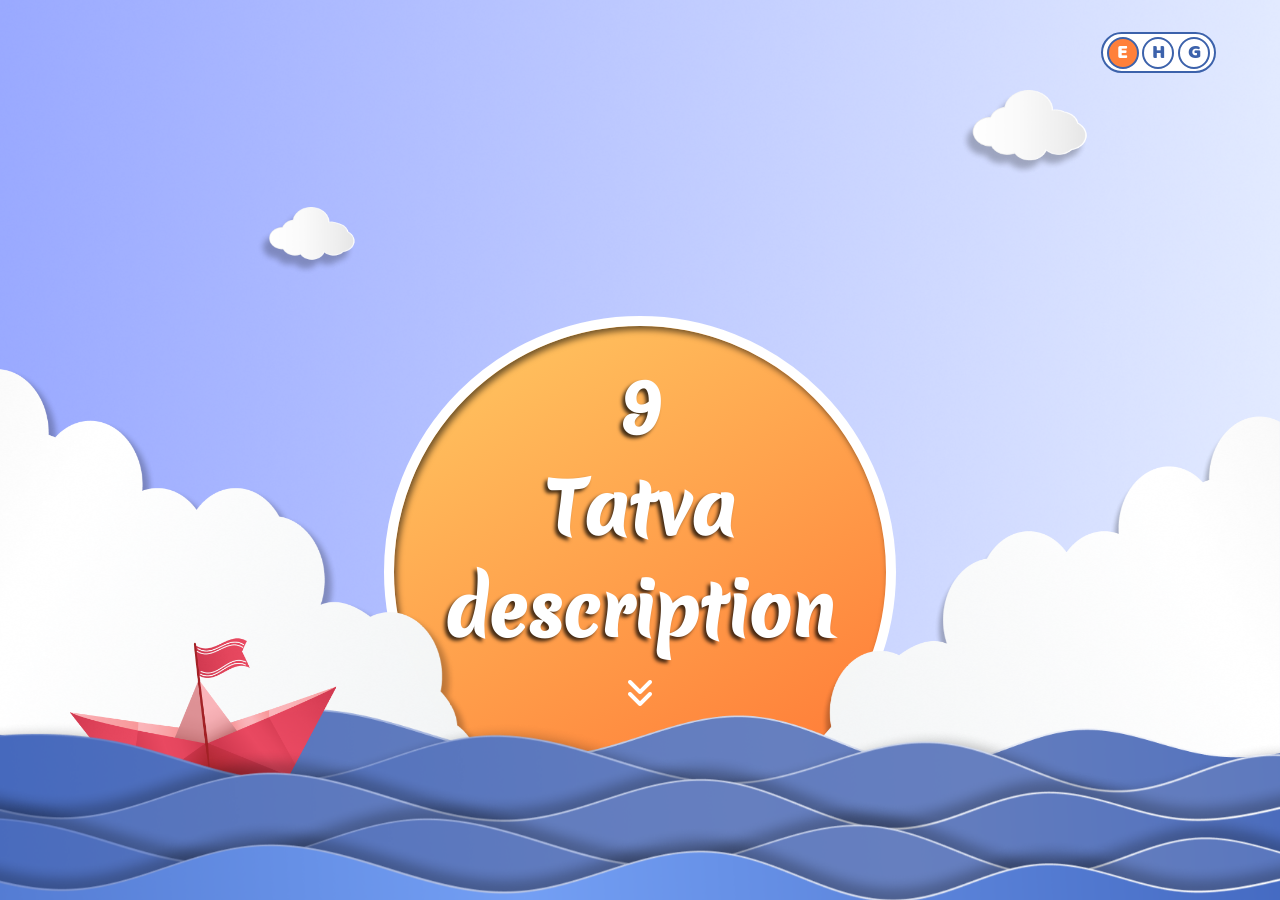
==== index.html @ 51f90705 "." ====
<!doctype html lang="en">
  <head>
    <meta charset="UTF-8" />
    <meta name="viewport" content="width=device-width, initial-scale=1.0" />
    <title data-lang-key="title-1"></title>
    <link rel="stylesheet" href="./assets/css/style.css" />
    <link
      rel="stylesheet"
      href="https://cdnjs.cloudflare.com/ajax/libs/font-awesome/6.5.1/css/all.min.css"
    />
  </head>

  <style>
    .bottom-layer {
      position: fixed;
      width: 100%;
      height: 15vw;
      bottom: -2vw;
      overflow: visible;
      z-index: 99999;
    }

    .wave-1 {
      position: absolute;
      width: 100vw;
      top: -2vw;

      left: -22vw;
      animation: waveMoveLeftRight 2s ease-in-out infinite alternate;
    }

    .wave-2 {
      position: absolute;
      width: 100%;
      right: 25vw;
      animation: waveMoveRightLeft 2s ease-in-out infinite alternate;
    }

    .wave-1 img,
    .wave-2 img {
      width: 150vw;
      object-fit: cover;
      display: block;
    }

    @keyframes waveMoveLeftRight {
      from {
        transform: translateX(0) translateY(0);
      }

      to {
        transform: translateX(-4vw) translateY(-0.8vw);
      }
    }

    @keyframes waveMoveRightLeft {
      from {
        transform: translateX(0) translateY(-0.8vw);
      }

      to {
        transform: translateX(4vw) translateY(0);
      }
    }

    .page-title {
      position: absolute;
      bottom: 8%!important;
      left: 50%;

      width: 40vw;
      height: 40vw;
      border-radius: 50%;
      border: 0.8vw solid white;
      text-align: center;
      transition: opacity 3s ease;
      transform: translateX(-50%);
      background: linear-gradient(150deg, #ffc15e 10%, #ff7433 100%);
      box-shadow: inset 0.2vw 0.3vw 0.5vw rgba(3, 3, 3, 0.566);
      display: flex;
      justify-content: center;
      align-items: center;
      text-align: center;
    }

    .page-title span {
      width: 80%;
      margin-bottom: 10vw;
      font-size: 5.5vw;
      text-align: center;
      color: white;
      font-family: "MeriendaOne";
      display: block;
      font-weight: bolder !important;
      text-shadow: -0.2vw 0.2vw 0.3vw rgba(0, 0, 0, 0.737);
    }

    .title {
      position: absolute;
      top: 2%;
      left: 50%;
      transform: translateX(-50%);
      width: 28vw;
      height: 4vw;
      font-size: 2.2vw;
      color: #4065bd;
      border: 0.2vw solid white;
      background-color: #f2f6ff;
      border-radius: 3vw;
      text-shadow: -0.1vw 0.2vw 0.1vw #4066bd50;
      text-align: center;
      display: none;
      justify-content: center;
      font-family: "MeriendaOne";
      padding: 0.2vw 0.5vw;
      align-items: center;
      line-height: 1;
      z-index: 1000;
    }

    @keyframes leftCloudCome {
      0% {
        transform: translateX(-120%);
      }

      100% {
        transform: translateX(0);
      }
    }

    @keyframes rightCloudCome {
      0% {
        transform: translateX(120%);
      }

      100% {
        transform: translateX(0);
      }
    }

    .boat {
      position: absolute;
      top: -55%;
      width: 22vw;
      left: 5%;
      transform: rotate(0deg);
    }

    .boat img {
      width: 100%;
      display: block;
      object-fit: contain;
    }

    .cloud {
      width: 42vw;
      position: fixed;
    }

    .cloud img,
    .small-cloud img {
      width: 100%;
      display: block;
      object-fit: contain;
    }

    .left-cloud {
      left: 0%;
      bottom: 5%;
      transform: translateX(-120%);
      animation: leftCloudCome 1s ease forwards;
    }

    .right-cloud {
      right: 0%;
      bottom: 5%;
      transform: translateX(120%);
      animation: rightCloudCome 1s ease forwards;
    }

    @keyframes leftCloudCome {
      0% {
        transform: translateX(-120%);
      }

      100% {
        transform: translateX(0);
      }
    }

    @keyframes rightCloudCome {
      0% {
        transform: translateX(120%);
      }

      100% {
        transform: translateX(0);
      }
    }

    .small-cloud {
      width: 10vw;
      position: absolute;
      z-index: 99999;
    }

    .small-left {
      left: 20%;
      top: 23%;
    }

    .small-left img {
      width: 78%;
    }

    .small-right {
      left: 75%;
      top: 10%;
    }

    button {
      background-color: red;
      position: absolute;
      border: none;
      background-color: transparent;
      left: 50%;
      transform: translateX(-50%);
      bottom: 15vw;
      z-index: 99999;
      animation: smoothPop 1.6s ease-in-out infinite;
      transform-origin: center;
      pointer-events: auto;
      cursor: pointer;
    }

    button i {
      font-size: 2.5vw;
      color: white !important;
      transform: scale(1);
      pointer-events: auto;
    }

    button:hover i {
      transform: scale(1.05);
    }

    @keyframes smoothPop {
      0% {
        transform: scale(1);
      }

      50% {
        transform: scale(1.12);
      }

      100% {
        transform: scale(1);
      }
    }

    .left-cloud,
    .right-cloud,
    .bottom-layer,
    .page-title,
    .page-title span,
    .page-title button,
    .title,
    .topics {
      transition: all 1.2s ease-in-out;
    }

    .page-open .left-cloud {
      left: -23vw;
      bottom: 5%!important;
    }

    .page-open .right-cloud {
      right: -23vw;
      bottom: 5%!important;
    }

    .page-open .bottom-layer {
      bottom: -10vw;
    }

    .page-open .page-title {
      bottom: 1vw!important;
      width: 80vw;
      height: 44vw;
      border-radius: 12vw;
    }

    .page-open .page-title > span,
    .page-open > button {
      opacity: 0;
      pointer-events: none;
    }

    .home-btn {
      opacity: 0;
      transition: opacity 0.5s ease;
    }

    .page-open .home-btn {
      opacity: 1;
    }

    .page-open .title {
      display: flex;
      animation: titleComeDown 1s ease forwards;
    }

    .page-open .topics {
      display: flex;
      opacity: 1;
    }

    @keyframes titleComeDown {
      from {
        transform: translate(-50%, -8vw);
        opacity: 0;
      }

      to {
        transform: translate(-50%, 0);
        opacity: 1;
      }
    }
  </style>

  <body>
    <a class="home-button home-btn" href="index.html">
      <img src="./assets/images/home-btn.png" alt="" />
    </a>
    <button>
      <i class="fa-solid fa-angles-down"></i>
    </button>
    <div class="title" data-lang-key="title-1"></div>
    <div class="page-title">
      <span data-lang-key="title"></span>

      <div class="topics">
        <!-- row -1 -->
        <div class="row row-1">
          <div class="col col-1">
            <img src="./assets/images/topic-box.png" alt="" />
            <span class="num" data-lang-key="num.1"></span>
            <span class="text" data-lang-key="topic-1"></span>
          </div>
          <div class="col col-2">
            <img src="./assets/images/topic-box.png" alt="" />
            <span class="num" data-lang-key="num.2"></span>
            <span class="text" data-lang-key="topic-2"></span>
          </div>
        </div>
        <!-- row-2 -->
        <div class="row row-2">
          <div class="col col-1">
            <img src="./assets/images/topic-box.png" alt="" />
            <span class="text" data-lang-key="topic-3"></span>
            <span class="num" data-lang-key="num.3"></span>
          </div>
          <div class="col col-2">
            <img src="./assets/images/topic-box.png" alt="" />
            <span class="text" data-lang-key="topic-4"></span>
            <span class="num" data-lang-key="num.4"></span>
          </div>
          <div class="col col-3">
            <img src="./assets/images/topic-box.png" alt="" />
            <span class="text" data-lang-key="topic-5"></span>
            <span class="num" data-lang-key="num.5"></span>
          </div>
          <div class="col col-4">
            <img src="./assets/images/topic-box.png" alt="" />
            <span class="text" data-lang-key="topic-6"></span>
            <span class="num" data-lang-key="num.6"></span>
          </div>
          <div class="col col-5">
            <img src="./assets/images/topic-box.png" alt="" />
            <span class="text" data-lang-key="topic-7"></span>
            <span class="num" data-lang-key="num.7"></span>
          </div>
        </div>
        <!-- row-3 -->
        <div class="row row-3">
          <div class="col col-1">
            <img src="./assets/images/topic-box.png" alt="" />
            <span class="text" data-lang-key="topic-8"></span>
            <span class="num" data-lang-key="num.9"></span>
          </div>
          <div class="col col-2">
            <img src="./assets/images/topic-box.png" alt="" />
            <span class="text" data-lang-key="topic-9"></span>
            <span class="num" data-lang-key="num.9"></span>
          </div>
        </div>
      </div>
    </div>
    <!-- nav-container -->
    <div class="language-container">
      <div class="english active">E</div>
      <div class="hindi">H</div>
      <div class="gujrati">G</div>
    </div>

    <div class="cloud left-cloud">
      <img src="./assets/images/left-cloud.png" alt="" />
    </div>
    <div class="cloud right-cloud">
      <img src="./assets/images/right-cloud.png" alt="" />
    </div>

    <div class="small-cloud small-left">
      <img src="./assets/images/left-small-cloud.png" alt="" />
    </div>
    <div class="small-cloud small-right">
      <img src="./assets/images/right-small-cloud.png" alt="" />
    </div>
    <div class="bottom-layer">
      <div class="waves wave-1">
        <img src="./assets/images/wave1.png" alt="" />
      </div>
      <div class="boat">
        <img src="./assets/images/boat.png" alt="" />
      </div>
      <div class="waves wave-2">
        <img src="./assets/images/wave2.png" alt="" />
      </div>
    </div>

    <script src="./assets/js/app.js"></script>
    <script>
      const topicCols = document.querySelectorAll(".topics .col");

      topicCols.forEach((col, index) => {
        col.addEventListener("click", () => {
          window.location.href = `tatva.html?slide=${index}`;
        });
      });
      const openBtn = document.querySelector("body > button");

      openBtn.addEventListener("click", () => {
        document.body.classList.add("page-open");

        setTimeout(() => {
          openBtn.style.display = "none";
          document.querySelector(".page-title > span").style.display = "none";
        }, 1200);
      });
    </script>
  </body>
</doctype>
---- assets/css/style.css ----
@font-face {
  font-family: "BalooRegular";
  src: url("../../fonts/Baloo Regular 400.ttf") format("truetype");
  font-weight: 400;
  font-style: normal;
  font-display: swap;
}
  
@font-face {
  font-family: "MeriendaOne";
  src: url("../../fonts/MeriendaOne-Regular.ttf") format("truetype");
  font-weight: 400;
  font-style: normal;
}

@font-face {
  font-family: "YesevaOne";
  src: url("../../fonts/YesevaOne-Regular.ttf") format("truetype");
  font-weight: 400;
  font-style: normal;
  font-display: swap;
}


@font-face {
  font-family: "NotoSansGujaratiBold";
  src: url("../../fonts/NotoSansGujarati-Bold.ttf") format("truetype");
  font-weight: 700;
  font-style: normal;
  font-display: swap;
}

@font-face {
  font-family: "NotoSansGujaratiRegular";
  src: url("../../fonts/NotoSansGujarati-Regular.ttf") format("truetype");
  font-weight: 400;
  font-style: normal;
  font-display: swap;
}



*,
*::before,
*::after {
  box-sizing: border-box;
  margin: 0;
  padding: 0;
}

html,
body {
  margin: 0;
  padding: 0;
  width: 100%;
  height: 100%;
}

body {
  width: 100vw !important;
  height: 100%;
  background-image: url("../images/bg-image.png");
  background-size: cover;
  background-repeat: no-repeat;
  background-position: center;
  background-attachment: fixed;
  overflow-x: hidden;
  opacity: 1;
  transition: opacity 0.5s ease;
}

.home-btn {
  position: fixed;
  top: 2.5vw;
  left: 4%;
  width: 3.5vw;
  z-index: 1000;
  transition: transform 0.2s ease;
  cursor: pointer;
}

.home-btn:hover {
  transform: scale(1.15);
}

.home-btn img {
  width: 100%;
  display: block;
}



.language-container {
  position: fixed;
  top: 2.5vw;
  right: 5%;
  display: flex;
  width: 9vw;
  padding: 0.2vw 0.3vw;
  height: auto;
  justify-content: space-between;
  align-items: center;
  font-family: "BalooRegular";
  border: 0.2vw solid #3C62AB;
  background-color: #FFFFFF;
  border-radius: 50vw;
  pointer-events: auto;
  z-index: 1000;
}

.language-container div {
  width: 2.5vw;
  height: 2.5vw;
  font-size: 1.6vw;
  text-align: center;
  border: 0.2vw solid #3C62AB;
  background: transparent !important;
  color: #3C62AB;
  cursor: pointer;
  display: flex;
  justify-content: center;
  align-items: center;
  border-radius: 50%;
  font-family: "BalooRegular", sans-serif;
}

.language-container div:hover {
  background-color: #FF803A !important;
  color: #FFFFFF;
}

.language-container div.active {
  background-color: #FF803A !important;
  color: white;
}

.topics {
  width: 100%;
  height: 100%;
  padding: 2vw;
  padding-bottom: 4vw;
  position: absolute;
  top: 1vw;
  opacity: 0;
  display: flex;
  justify-content: center;
  align-items: center;
  flex-direction: column;
  gap: 1vw;
}

.topics .row {
  display: flex;
  justify-content: center;
  align-items: center;
  gap: 0vw;
}

.topics .row .col {
  width: 15vw;
  height: 10vw;
  display: flex;
  justify-content: center;
  align-items: center;
  position: relative;
  cursor: pointer;
  transition: transform 0.3s ease-out;
  transform-origin: center;
  z-index: 999999;
}

.topics .row .col:hover {
  transform: scale(1.05);
}

.col img {
  width: 95%;
  display: block;
  object-fit: contain;
  position: relative;
}

.col span {
  position: absolute;
  font-size: 2vw !important;
}

.col .num {
  top: 10%;
}

.col .text {
  top: 55%;
  transform: translateY(-50%);
}

.pranam-container {
  position: absolute;
  width: 45vw;
  height: auto;
  top: 50% !important;
  left: 50% !important;
  transform: translate(-50%, -80%);
  display: flex;
  justify-content: center;
  align-items: center;
  animation: pranamComeFromBottom 1s ease forwards;
}

@keyframes pranamComeFromBottom {
  from {
    transform: translate(-50%, 80%);
    opacity: 0;
  }

  to {
    transform: translate(-50%, -50%);
    opacity: 1;
  }
}

.pranam-container>.pranam-img {
  position: relative;
  width: 85%;
  height: auto;
  display: block;
}

.pranam-container>.pranam-img>img {
  width: 100%;
  display: block;
}

.pranam-img span {
  z-index: 15;
  position: absolute;
  top: 17%;
  left: 50%;
  font-size: 3.4vw;
  transform: translateX(-50%);
  font-family: "BalooRegular";
  color: #6D9DFF;
}

.pranam-container .home-btn-1 {
  position: absolute;
  top: 88%;
  left: 50%;
  transform: translateX(-50%) scale(1);
  width: 15vw;
  height: auto;
  transition: transform 0.2s ease;
  transform-origin: center center;
}

.pranam-container .home-btn-1:hover {
  transform: translateX(-50%) scale(1.05);
}

.pranam-container .home-btn-1 img {
  width: 100%;
  display: block;
}

.home-btn-1 span {
  z-index: 15;
  position: absolute;
  top: 45%;
  left: 38%;
  font-size: 2.5vw;
  transform: translateY(-50%);
  font-family: "BalooRegular";
  color: #FFFFFF;
}

.back-btn {
  position: absolute;
  left: 4%;
  top: 4%;
  width: 3vw;
  height: 3vw;
  background-color: #FF803A;
  border: 0.25vw solid transparent;
  border-radius: 50%;
  display: flex;
  justify-content: center;
  align-items: center;
  text-decoration: none;
  transform: scale(1);
  transition: transform 0.3s ease;
  z-index: 50;
}

.back-btn i {
  color: white;
  font-size: 1vw;
  transition: font-size 0.3s ease;
}

.back-btn:hover {
  transform: scale(1.05);
  background-color: white;
}

.back-btn:hover i {
  font-size: 1.2vw;
  color: #FF803A !important;
}
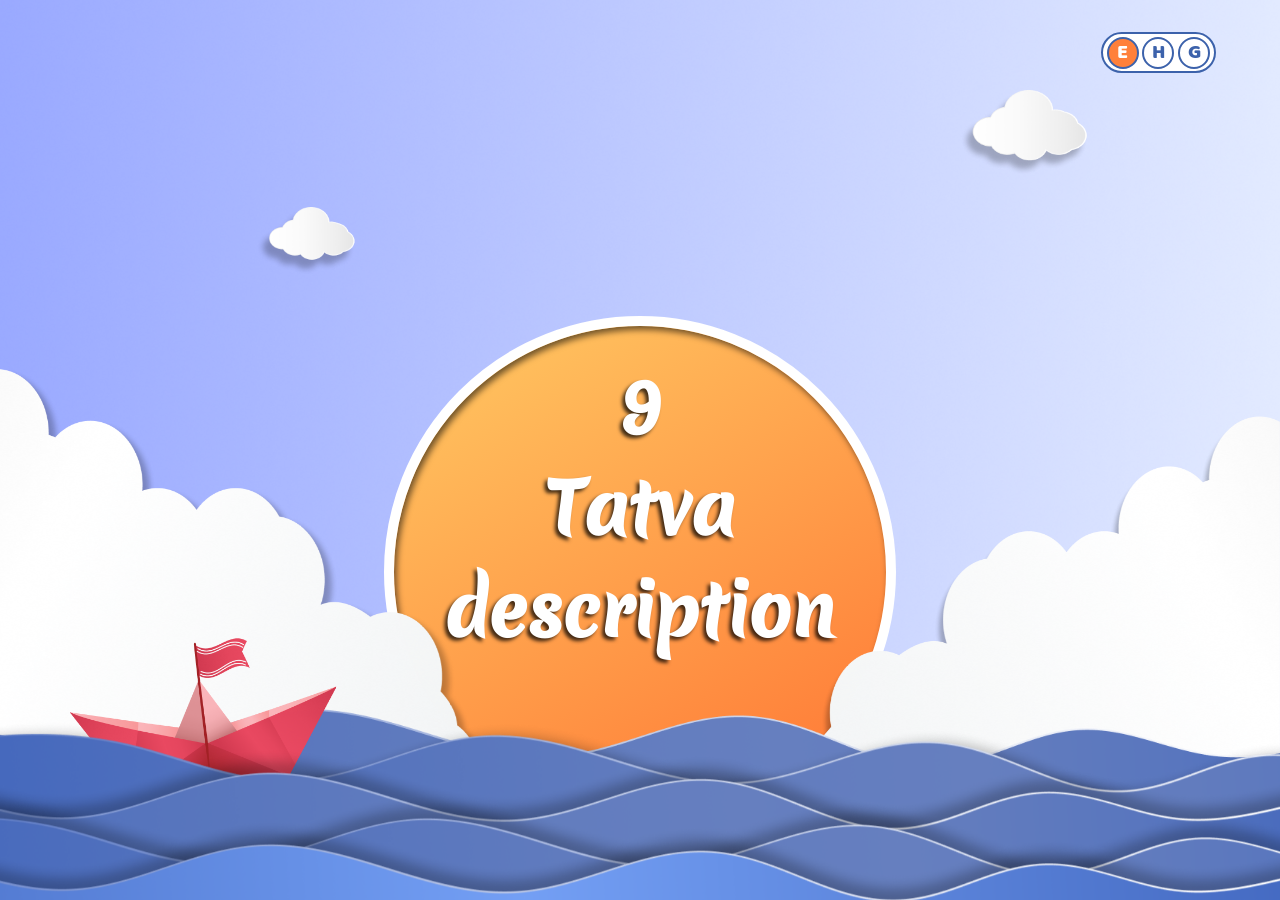
==== commit 43020ab8: "Move CDN links local, wire djp.js/audio/pranam video, track videos via LFS - Font Awesome and Swiper" ====
--- a/index.html
+++ b/index.html
@@ -4,10 +4,7 @@
     <meta name="viewport" content="width=device-width, initial-scale=1.0" />
     <title data-lang-key="title-1"></title>
     <link rel="stylesheet" href="./assets/css/style.css" />
-    <link
-      rel="stylesheet"
-      href="https://cdnjs.cloudflare.com/ajax/libs/font-awesome/6.5.1/css/all.min.css"
-    />
+    <link rel="stylesheet" href="./fontawesome/css/all.min.css" />
   </head>
 
   <style>
@@ -313,6 +310,7 @@
     .page-open .topics {
       display: flex;
       opacity: 1;
+      pointer-events: auto;
     }
 
     @keyframes titleComeDown {
@@ -427,19 +425,51 @@
         <img src="./assets/images/wave2.png" alt="" />
       </div>
     </div>
-
+    <script src="./assets/js/djp.js"></script>
+
+    <script src="./assets/js/data.js"></script>
     <script src="./assets/js/app.js"></script>
     <script>
       const topicCols = document.querySelectorAll(".topics .col");
 
       topicCols.forEach((col, index) => {
         col.addEventListener("click", () => {
-          window.location.href = `tatva.html?slide=${index}`;
+          const destination = `tatva.html?slide=${index}`;
+
+          if (typeof topicClickSound === "undefined") {
+            window.location.href = destination;
+            return;
+          }
+
+          let navigated = false;
+          const go = () => {
+            if (navigated) return;
+            navigated = true;
+            window.location.href = destination;
+          };
+
+          topicClickSound.currentTime = 0;
+          topicClickSound.addEventListener("ended", go, { once: true });
+
+          const playPromise = topicClickSound.play();
+          if (playPromise !== undefined) {
+            playPromise.catch(go);
+          }
+
+          setTimeout(go, 2200);
         });
       });
       const openBtn = document.querySelector("body > button");
+      const downArrowSound = new Audio("./assets/audio/transition/5.mp3");
+      downArrowSound.preload = "auto";
 
       openBtn.addEventListener("click", () => {
+        // stop this firing more than once while the open animation runs
+        openBtn.style.pointerEvents = "none";
+
+        downArrowSound.currentTime = 0;
+        downArrowSound.play().catch(() => {});
+
         document.body.classList.add("page-open");
 
         setTimeout(() => {
--- a/assets/css/style.css
+++ b/assets/css/style.css
@@ -1,3 +1,9 @@
+/* djp.js injects a close-button link in the top-right corner on every
+   page it runs on; not wanted here */
+.back-button {
+  display: none !important;
+}
+
 @font-face {
   font-family: "BalooRegular";
   src: url("../../fonts/Baloo Regular 400.ttf") format("truetype");
@@ -34,6 +40,22 @@
   font-family: "NotoSansGujaratiRegular";
   src: url("../../fonts/NotoSansGujarati-Regular.ttf") format("truetype");
   font-weight: 400;
+  font-style: normal;
+  font-display: swap;
+}
+
+@font-face {
+  font-family: "ITFDevanagari";
+  src: url("../../fonts/ITFDevanagari-Regular.otf") format("opentype");
+  font-weight: 400;
+  font-style: normal;
+  font-display: swap;
+}
+
+@font-face {
+  font-family: "ITFDevanagari";
+  src: url("../../fonts/ITFDevanagari-Bold-02.otf") format("opentype");
+  font-weight: 700;
   font-style: normal;
   font-display: swap;
 }
@@ -142,6 +164,7 @@
   position: absolute;
   top: 1vw;
   opacity: 0;
+  pointer-events: none;
   display: flex;
   justify-content: center;
   align-items: center;
@@ -234,12 +257,12 @@
 .pranam-img span {
   z-index: 15;
   position: absolute;
-  top: 17%;
+  top: 0%;
   left: 50%;
   font-size: 3.4vw;
   transform: translateX(-50%);
   font-family: "BalooRegular";
-  color: #6D9DFF;
+  color: #FFFFFF;
 }
 
 .pranam-container .home-btn-1 {
@@ -305,4 +328,120 @@
 .back-btn:hover i {
   font-size: 1.2vw;
   color: #FF803A !important;
+}
+
+/* a self-contained circular video card: fixed size, its own backdrop, and
+   feathered edges so it blends into the pranam frame instead of being
+   hard-cropped against it */
+.pranam-video {
+  position: absolute;
+  left: 50%;
+  top: 49%;
+  transform: translate(-50%, -50%);
+  width: 28vw;
+  height: 28vw;
+  border-radius: 50%;
+  background-color: #f6f6f6;
+  background-image: url("../images/pranam-bg-1.png");
+  background-position: center;
+  background-repeat: no-repeat;
+  background-size: cover;
+  display: flex;
+  justify-content: center;
+  align-items: center;
+  overflow: hidden;
+  padding-right: 2.5vw;
+}
+
+.pranam-video video {
+  width: 90%;
+  height: 83%;
+  object-fit: cover;
+
+  -webkit-mask-image:
+    linear-gradient(
+      to bottom,
+      transparent 0%,
+      rgba(0, 0, 0, 0.8) 2%,
+      rgba(0, 0, 0, 0.95) 4%,
+      black 6%,
+      black 90%,
+      rgba(0, 0, 0, 0.95) 96%,
+      rgba(0, 0, 0, 0.8) 98%,
+      transparent 100%
+    ),
+    linear-gradient(
+      to right,
+      transparent 0%,
+      rgba(0, 0, 0, 0.8) 2%,
+      rgba(0, 0, 0, 0.95) 4%,
+      black 6%,
+      black 90%,
+      rgba(0, 0, 0, 0.95) 96%,
+      rgba(0, 0, 0, 0.8) 98%,
+      transparent 100%
+    );
+  -webkit-mask-composite: source-in;
+
+  mask-image:
+    linear-gradient(
+      to bottom,
+      transparent 0%,
+      rgba(0, 0, 0, 0.8) 2%,
+      rgba(0, 0, 0, 0.95) 4%,
+      black 6%,
+      black 90%,
+      rgba(0, 0, 0, 0.95) 96%,
+      rgba(0, 0, 0, 0.8) 98%,
+      transparent 100%
+    ),
+    linear-gradient(
+      to right,
+      transparent 0%,
+      rgba(0, 0, 0, 0.8) 2%,
+      rgba(0, 0, 0, 0.95) 4%,
+      black 6%,
+      black 90%,
+      rgba(0, 0, 0, 0.95) 96%,
+      rgba(0, 0, 0, 0.8) 98%,
+      transparent 100%
+    );
+  mask-composite: intersect;
+
+  -webkit-mask-repeat: no-repeat;
+  mask-repeat: no-repeat;
+  -webkit-mask-size: 100% 100%;
+  mask-size: 100% 100%;
+}
+
+/* ===== Hindi ===== */
+body[data-lang="hi"] {
+  font-family: "ITFDevanagari";
+}
+
+body[data-lang="hi"] .page-title span,
+body[data-lang="hi"] .title,
+body[data-lang="hi"] .title .num,
+body[data-lang="hi"] .title .text,
+body[data-lang="hi"] .col .num,
+body[data-lang="hi"] .col .text,
+body[data-lang="hi"] .content-container,
+body[data-lang="hi"] .pranam-img span,
+body[data-lang="hi"] .home-btn-1 span {
+  font-family: "ITFDevanagari" !important;
+  font-weight: 700 !important;
+}
+
+/* ===== Gujarati ===== */
+body[data-lang="gu"] .page-title span,
+body[data-lang="gu"] .title,
+body[data-lang="gu"] .title .num,
+body[data-lang="gu"] .title .text,
+body[data-lang="gu"] .col .num,
+body[data-lang="gu"] .col .text,
+body[data-lang="gu"] .content-container,
+body[data-lang="gu"] .pranam-img span,
+body[data-lang="gu"] .home-btn-1 span {
+  font-family: "NotoSansGujaratiBold" !important;
+  font-weight: 700 !important;
 }
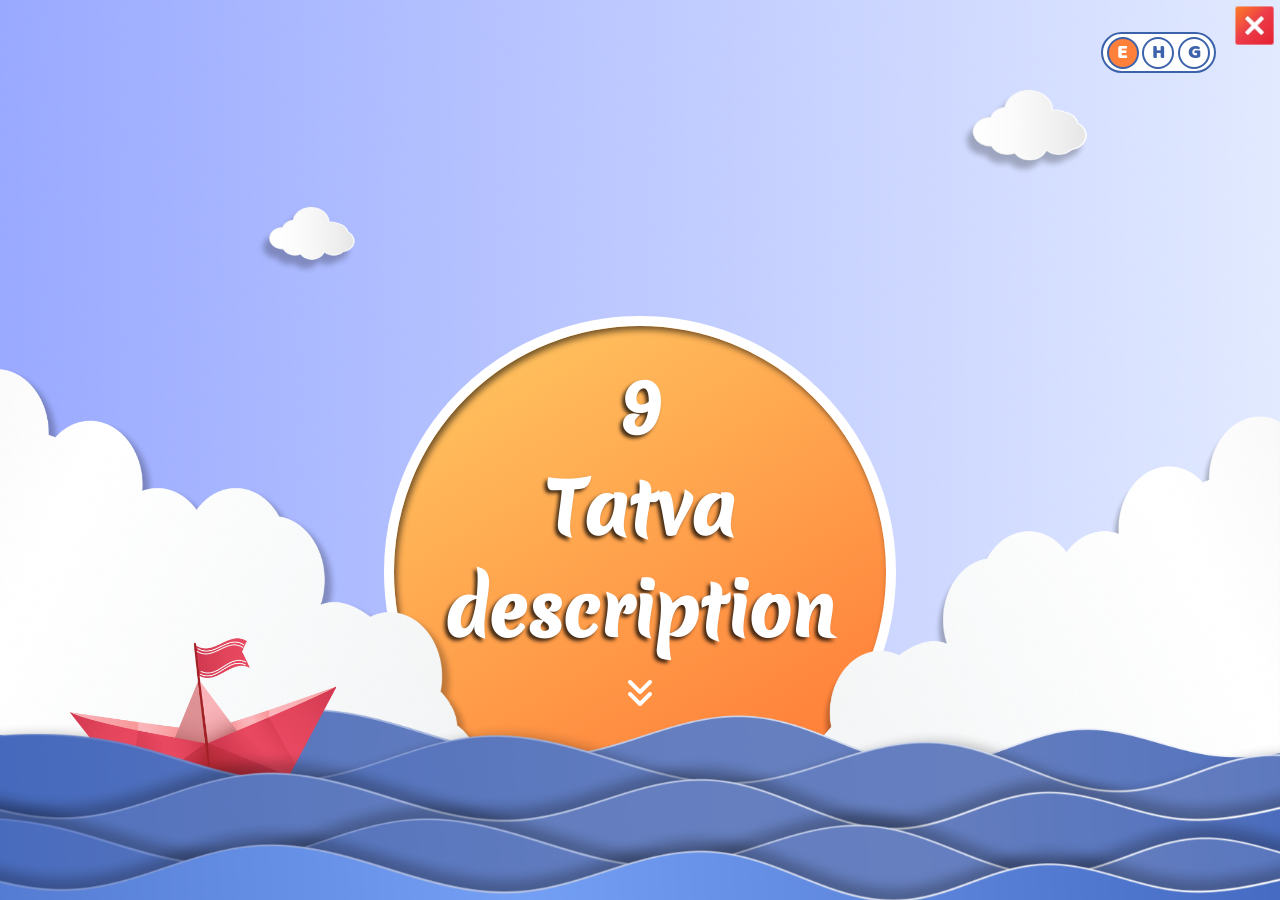
==== commit 43be4c3a: "Enable close button, trim Font Awesome and unused audio, fix tatva scrollbar - Remove the display:no" ====
--- a/index.html
+++ b/index.html
@@ -4,7 +4,8 @@
     <meta name="viewport" content="width=device-width, initial-scale=1.0" />
     <title data-lang-key="title-1"></title>
     <link rel="stylesheet" href="./assets/css/style.css" />
-    <link rel="stylesheet" href="./fontawesome/css/all.min.css" />
+    <link rel="stylesheet" href="./fontawesome/css/fontawesome.min.css" />
+    <link rel="stylesheet" href="./fontawesome/css/solid.min.css" />
   </head>
 
   <style>
--- a/assets/css/style.css
+++ b/assets/css/style.css
@@ -1,9 +1,3 @@
-/* djp.js injects a close-button link in the top-right corner on every
-   page it runs on; not wanted here */
-.back-button {
-  display: none !important;
-}
-
 @font-face {
   font-family: "BalooRegular";
   src: url("../../fonts/Baloo Regular 400.ttf") format("truetype");
@@ -86,7 +80,7 @@
   background-repeat: no-repeat;
   background-position: center;
   background-attachment: fixed;
-  overflow-x: hidden;
+  overflow: hidden;
   opacity: 1;
   transition: opacity 0.5s ease;
 }
--- a/fontawesome/css/solid.min.css
+++ b/fontawesome/css/solid.min.css
@@ -0,0 +1,6 @@
+/*!
+ * Font Awesome Free 6.7.2 by @fontawesome - https://fontawesome.com
+ * License - https://fontawesome.com/license/free (Icons: CC BY 4.0, Fonts: SIL OFL 1.1, Code: MIT License)
+ * Copyright 2024 Fonticons, Inc.
+ */
+:host,:root{--fa-style-family-classic:"Font Awesome 6 Free";--fa-font-solid:normal 900 1em/1 "Font Awesome 6 Free"}@font-face{font-family:"Font Awesome 6 Free";font-style:normal;font-weight:900;font-display:block;src:url(../webfonts/fa-solid-900.woff2) format("woff2"),url(../webfonts/fa-solid-900.ttf) format("truetype")}.fa-solid,.fas{font-weight:900}
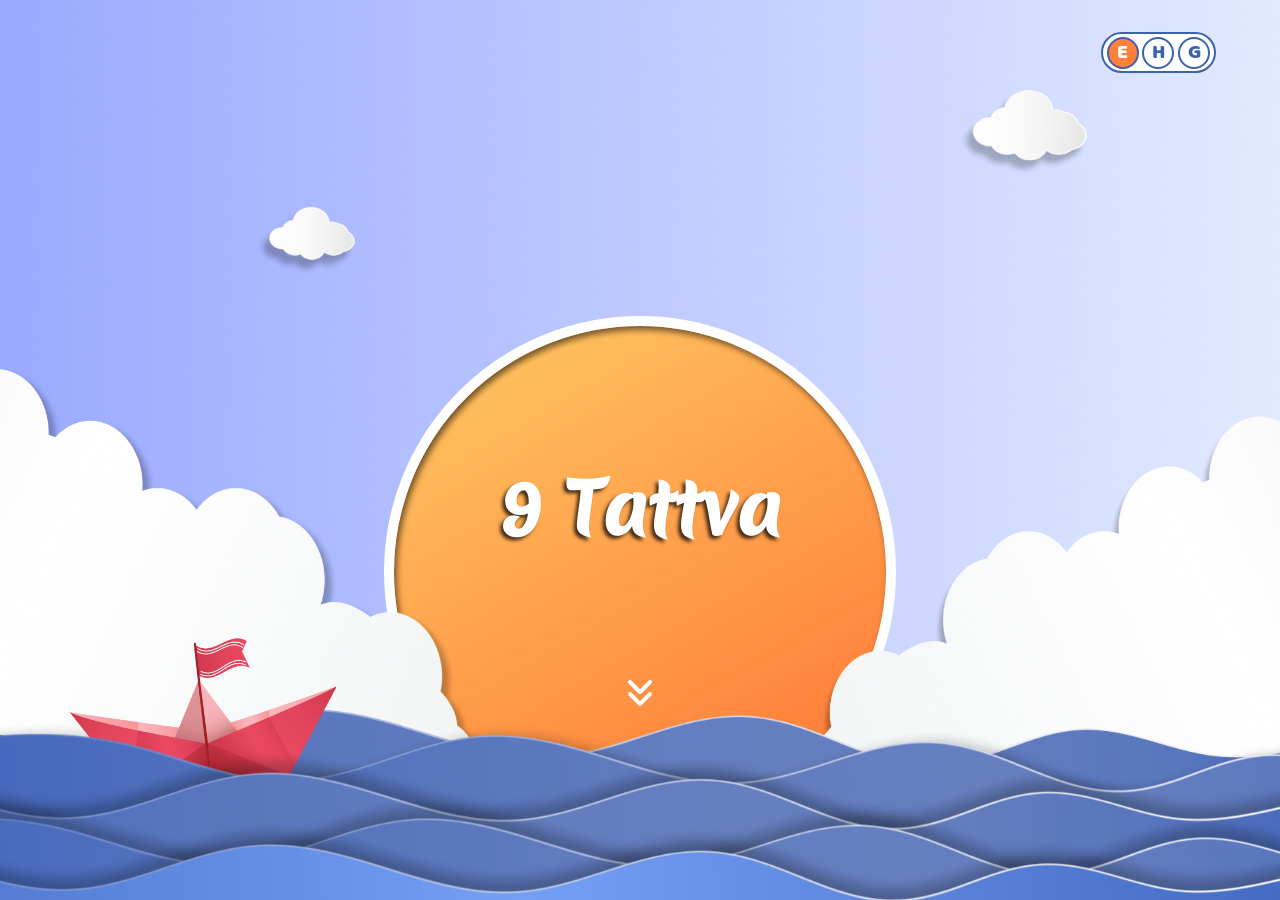
==== commit 2a11cec2: "Remove djp.js and close.png, add video preload hints Active slide video preload auto, inactive slide" ====
--- a/index.html
+++ b/index.html
@@ -426,7 +426,6 @@
         <img src="./assets/images/wave2.png" alt="" />
       </div>
     </div>
-    <script src="./assets/js/djp.js"></script>
 
     <script src="./assets/js/data.js"></script>
     <script src="./assets/js/app.js"></script>
